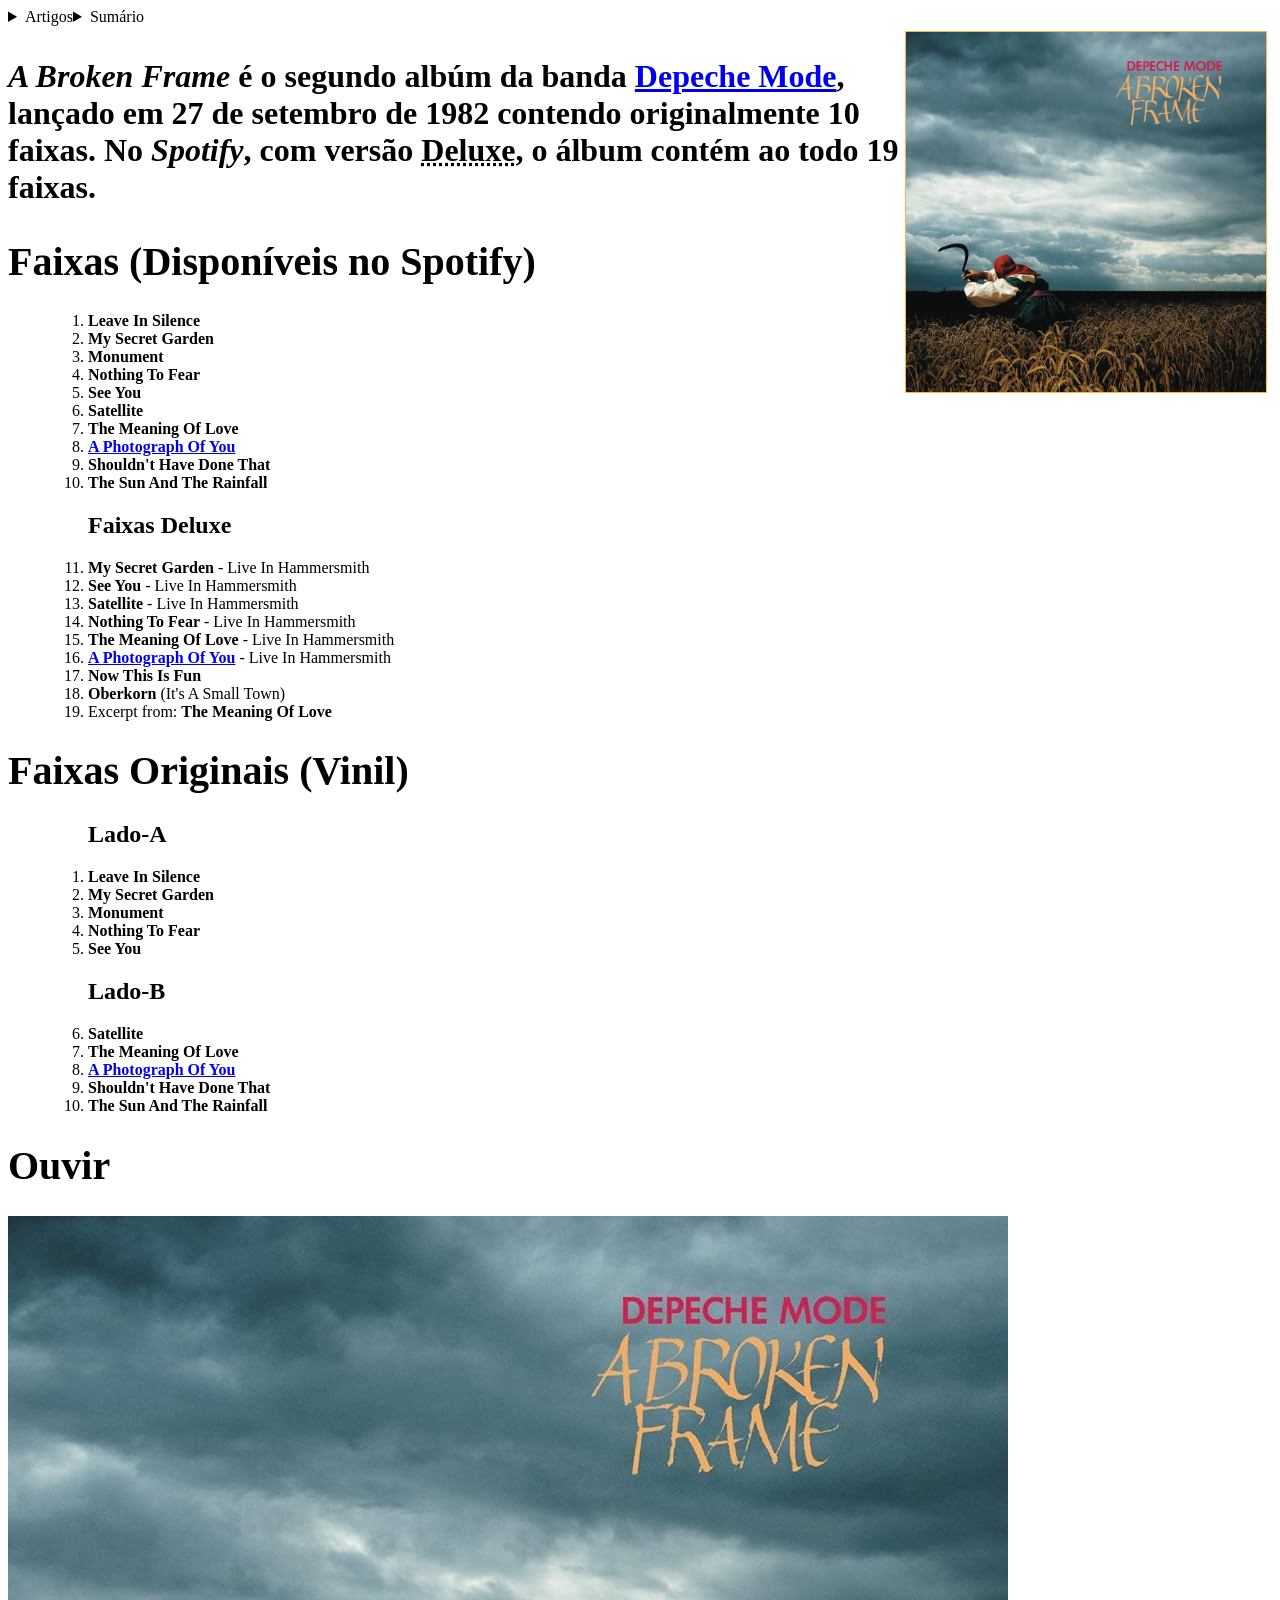
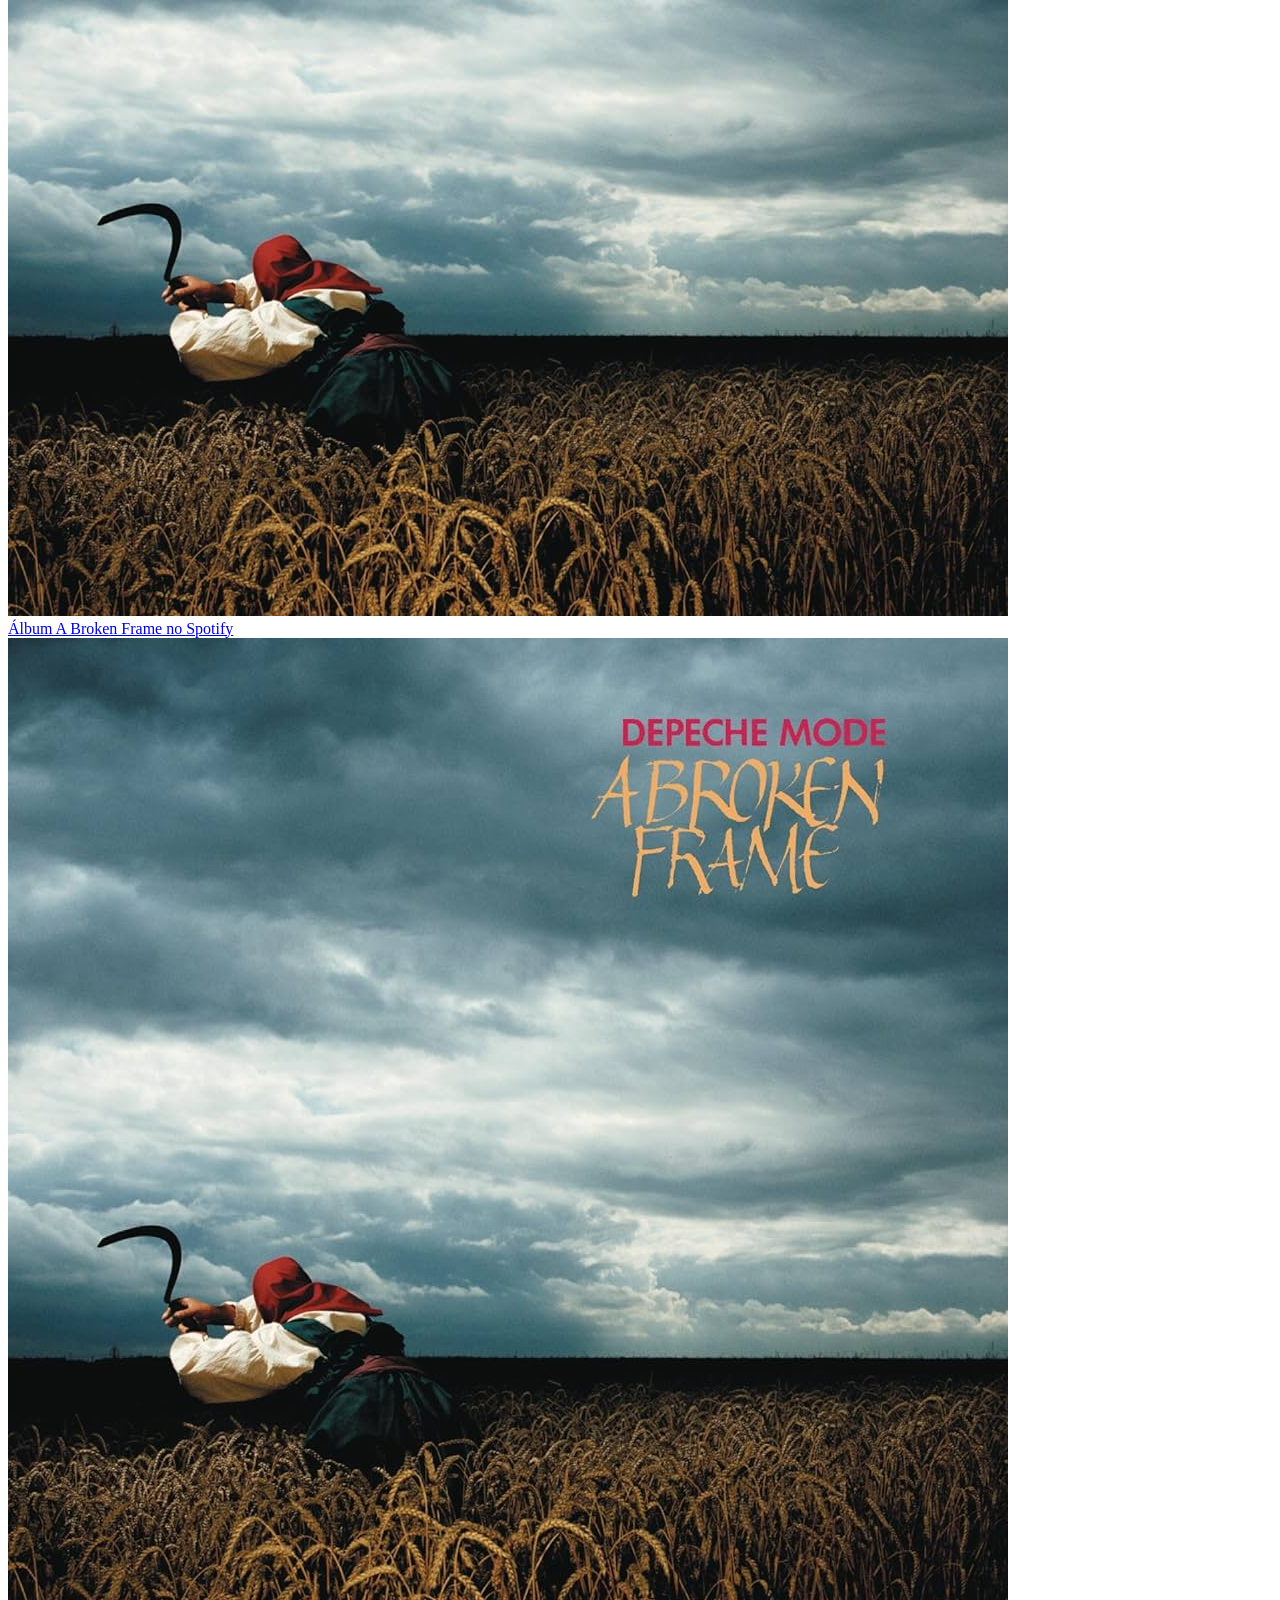
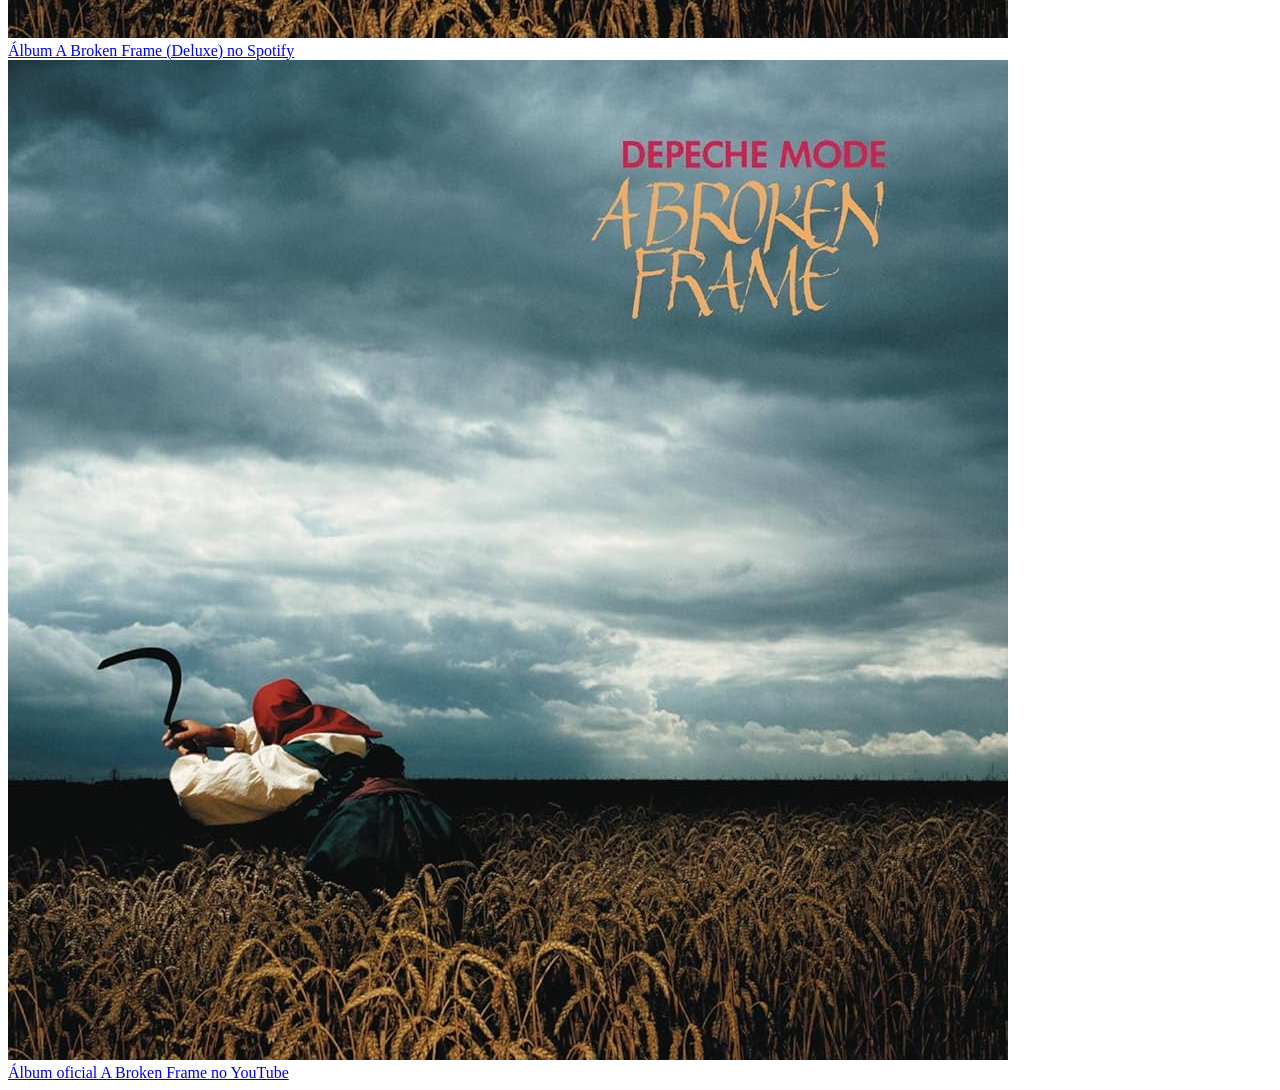
==== Abrokenframe.html @ ae7c0f9c "Add files via upload" ====
<!DOCTYPE html>
<html lang="en">
<head>
    <meta charset="UTF-8">
    <meta http-equiv="X-UA-Compatible" content="IE=edge">
    <meta name="viewport" content="width=device-width, initial-scale=1.0">
    <title>A Broken Frame</title>
    <link rel="icon" type="image/x-icon" href="imagens/DM.ico">
    <link rel="stylesheet" href="Abrokenframe.CSS">
      
</head>
<body>
    <div style="display: flex">
        <details>
            <summary>Artigos</summary>
            <p>
            <a href="index.html">Depeche Mode</a> <br>
            <a href="New Life.html">New Life</a> <br>
            <a href="Shout.html">Shout!</a> <br>
            <a href="Justcantgetenough.html">Just Can't Get Enough</a> <br>
            <a href="Speakspell.html">Speak & Spell</a> <br>
            <a href="Photographic.html">Photographic</a> <br>
            <a href="Abrokenframe.html">A Broken Frame</a> <br>
            <a href="Aphotographofyou.html">A Photograph Of You</a> <br>
            <a href="Loveinitself.html">Love In Itself</a> <br>
            </p>
            <h2>Rascunhos</h2>
            <p>
            <a href="Loveinitself2andlivetracks.html">Love In Itself.2 And Live Tracks</a> <br>
            <a href="Violator.html">Violator</a> <br>
            <a href="Sweetestperfection.html">Sweetest Perfection</a> <br>
            <a href="Bluedress.html">Blue Dress</a> <br>
            <a href="Musicforthemasses.html">Music For The Masses</a> <br>
            <a href="Somebody.html">Somebody</a> <br>
            <a href="Blasphemousrumours.html">Blasphemous Rumours</a> <br>
            <a href="A Question Of Lust.html">A Question Of Lust</a> <br>
            <a href="Neverletmedownagain.html">Never Let Me Down Again</a> <br>
            <a href="Thethingsyousaid.html">The Things You Said</a> <br>
            <a href="Iwantyounow.html">I Want You Now</a> <br>
            <a href="Enjoythesilence.html">Enjoy The Silence</a> <br>
            </p>
        </details>
        <details>
        <summary>Sumário</summary>
          <ol type="1">
            <li><a href="#faixas" title="Ser redirecionado à Faixas">Faixas</a> </li>
    <li><a href="#faixasorig" title="Ser redirecionado à Faixas Originais">Faixas Originais</a> </li>
    <li><a href="#ouvir" title="Ser redirecionado à Ouvir">Ouvir</a> </li>
          </ol>
        </details>
        </div>
    <img src="imagens/Abrokenframe.jpg" alt="Capa do albúm A Broken Frame"style="width:360px;height:360px;float:right;margin: 5px;border: 1px solid rgb(255, 180, 65);">
    <p style="font-size:200%;">
        <b><i>A Broken Frame</i> é o segundo albúm da banda <a href="index.html" title="Ser redirecionado ao artigo principal">Depeche Mode</a>, lançado em 27 de setembro de 1982 contendo originalmente 10 faixas. No <i>Spotify</i>, com  versão <abbr title="De luxo. Versão que contém conteúdo extra, geralmente vendido por um preço maior que o original.">Deluxe</abbr>, o álbum contém ao todo 19 faixas.</b>
    </p>
    <h1 style="font-size: 250%;" id="faixas">Faixas (Disponíveis no Spotify)</h1>
    <ul><ol type="1"> 
        <li><b>Leave In Silence</b></li>
        <li><b>My Secret Garden</b></li>
        <li><b>Monument</b></li>
        <li><b>Nothing To Fear</b></li>
        <li><b>See You</b></li>
        <li><b>Satellite</b></li>
        <li><b>The Meaning Of Love</b></li>
        <li><a href="Aphotographofyou.html" title="Ser redirecionado ao artigo principal"><b>A Photograph Of You</b></a></li>
        <li><b>Shouldn't Have Done That</b></li>
        <li><b>The Sun And The Rainfall</b></li>
    <h2>Faixas Deluxe</h2>
        <li><b>My Secret Garden</b> - Live In Hammersmith</li>
        <li><b>See You</b> - Live In Hammersmith</li>
        <li><b>Satellite</b> - Live In Hammersmith</li>
        <li><b>Nothing To Fear</b> - Live In Hammersmith</li>
        <li><b>The Meaning Of Love</b> - Live In Hammersmith</li>
        <li><a href="Aphotographofyou.html" title="Ser redirecionado ao artigo principal"><b>A Photograph Of You</b></a> - Live In Hammersmith</li>
        <li><b>Now This Is Fun</b></li>
        <li><b>Oberkorn</b> (It's A Small Town)</li>
        <li>Excerpt from: <b>The Meaning Of Love</b></li>
    </ol></ul>
    <h1 style="font-size: 250%;" id="faixasorig">Faixas Originais (Vinil)</h1>
    <ul><ol type="1"> 
        <h2>Lado-A</h2>
        <li><b>Leave In Silence</b></li>
        <li><b>My Secret Garden</b></li>
        <li><b>Monument</b></li>
        <li><b>Nothing To Fear</b></li>
        <li><b>See You</b></li>
        <h2>Lado-B</h2>
        <li><b>Satellite</b></li>
        <li><b>The Meaning Of Love</b></li>
        <li><a href="Aphotographofyou.html" title="Ser redirecionado ao artigo principal"><b>A Photograph Of You</b></a></li>
        <li><b>Shouldn't Have Done That</b></li>
        <li><b>The Sun And The Rainfall</b></li>
    </ol></ul>
    <h1 style="font-size: 250%;" id="ouvir">Ouvir</h1>
    <div class="flex-container">
    <div class="gallery">
        <a href="https://open.spotify.com/album/2aWoUNujDSeRHA2FbRbDK3?si=GXamPr13SIKfBj4nPOyiQA" title="Ser redirecionado ao artigo Spotify">
           <img src="imagens/Abrokenframe.jpg" alt="A Broken Frame Spotify" >
        <div class="desc">Álbum A Broken Frame no Spotify</div>
        </a>
      </div>
    <div class="gallery">
        <a href="https://open.spotify.com/album/570tDDsJUBimO3v70LJWFw?si=pdbqUp6GSnK2qpUDiqL4jg" title="Ser redirecionado ao artigo Spotify">
          <img src="imagens/Abrokenframe.jpg" alt="A Broken Frame Deluxe" >
        <div class="desc">Álbum A Broken Frame (Deluxe) no Spotify</div>
        </a>
    </div>
    <div class="gallery">
        <a href="https://youtube.com/playlist?list=OLAK5uy_k_c6T-3gtrCyWxtN3tkbHnDquMreiTIq0&si=ox4xa35HgKRGttyu" title="Ser redirecionado ao artigo YouTube">
          <img src="imagens/Abrokenframe.jpg" alt="Speak And Spell YouTube" >
        <div class="desc">Álbum oficial A Broken Frame no YouTube</div>
        </a>
    </div>
    </div>

</body>
</html>
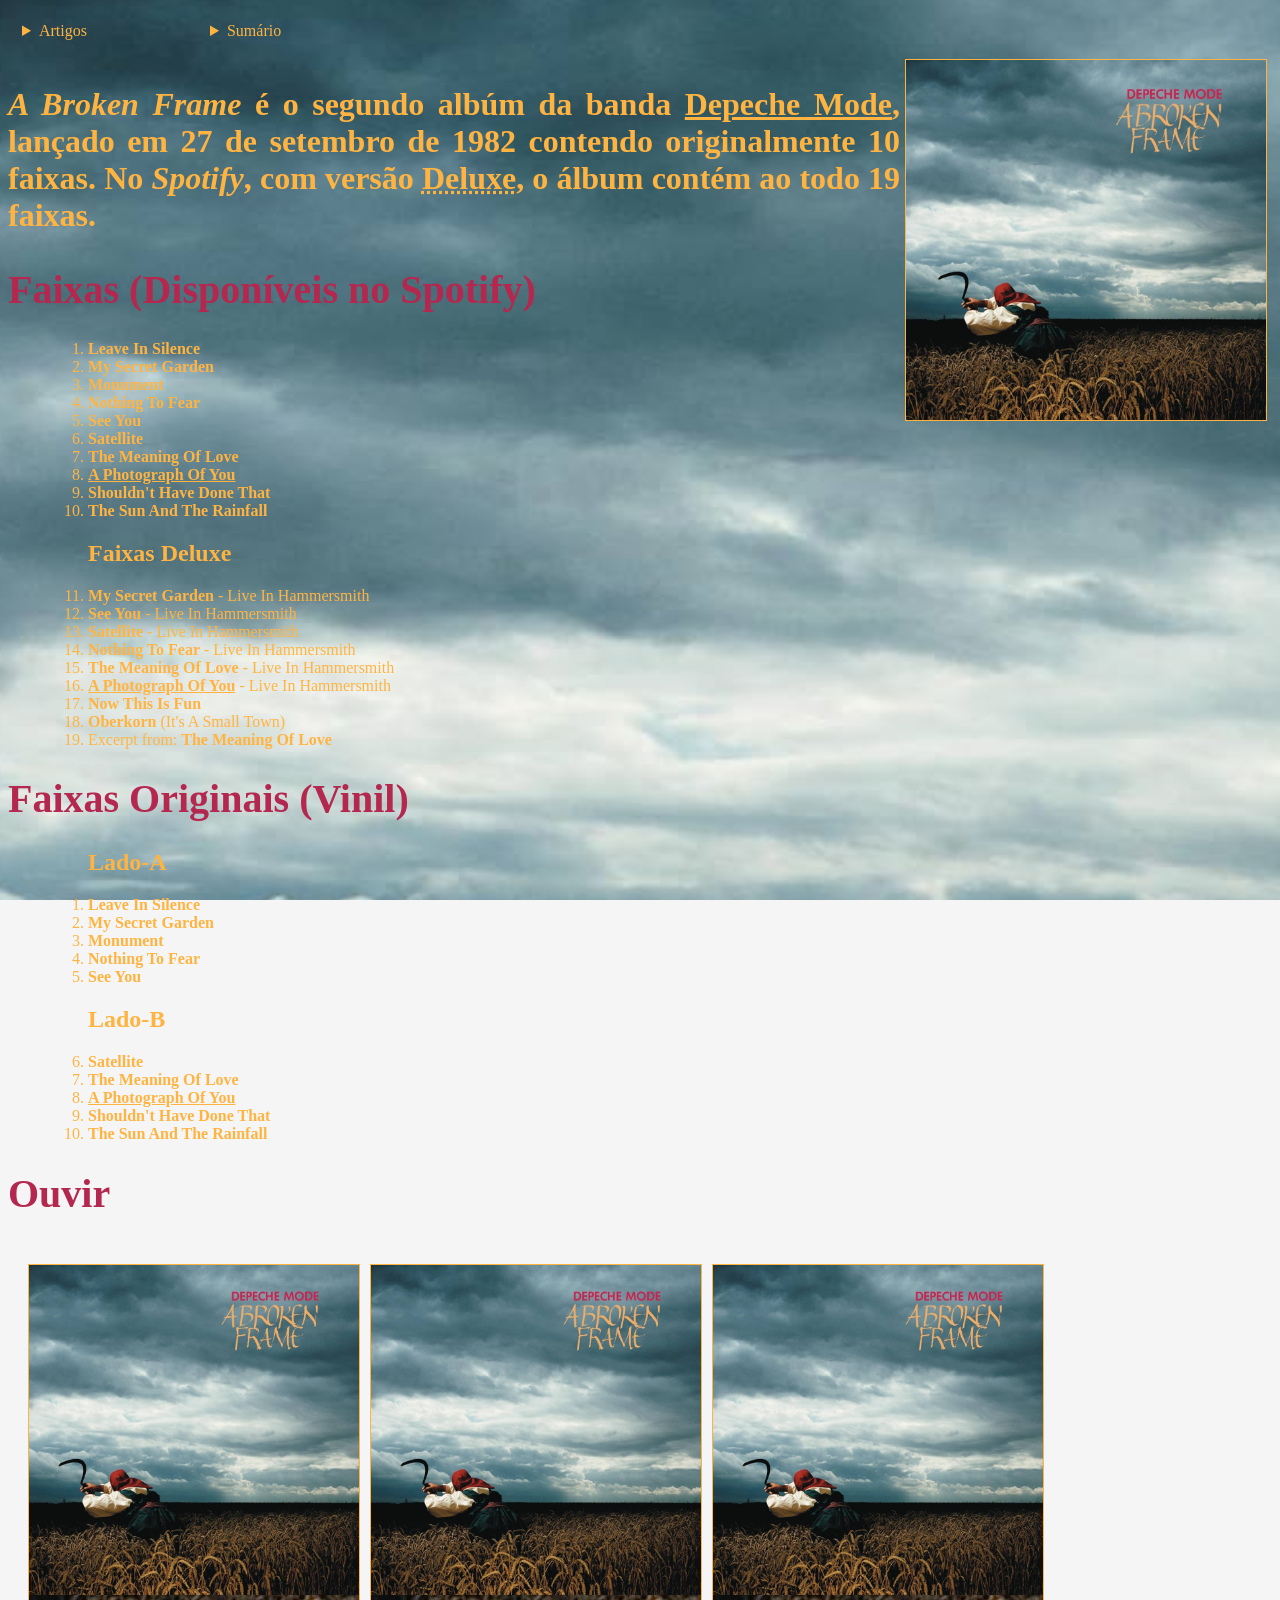
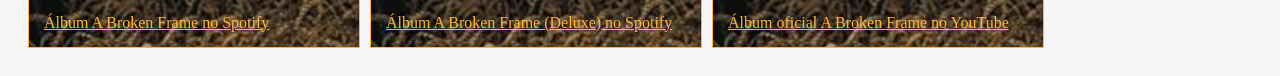
==== commit 0d83f3b9: "Mudanças no CSS" ====
--- a/Abrokenframe.html
+++ b/Abrokenframe.html
@@ -6,7 +6,7 @@
     <meta name="viewport" content="width=device-width, initial-scale=1.0">
     <title>A Broken Frame</title>
     <link rel="icon" type="image/x-icon" href="imagens/DM.ico">
-    <link rel="stylesheet" href="Abrokenframe.CSS">
+    <link rel="stylesheet" href="CSS/Abrokenframe.CSS">
       
 </head>
 <body>
--- a/CSS/Abrokenframe.CSS
+++ b/CSS/Abrokenframe.CSS
@@ -0,0 +1,43 @@
+      p,ol,h2,h3,li {color:rgb(255, 180, 65);text-align: justify;}
+      h1 {color:rgb(180,40,80);text-align: justify;}
+      details > summary {
+        padding: 4px;
+        width: 160px;
+        border: none;
+        color: rgb(255, 180, 65);
+        cursor: pointer;
+        margin: 10px;
+      }
+      div.flex-container {
+      display: flex;
+      flex-wrap: wrap;
+      padding:15px;
+        border: none;
+        color: whitesmoke;
+}
+      div.gallery {
+        margin: 5px;
+        border: 1px solid rgb(255, 180, 65);
+        width: 330px;
+        background: black url("/imagens/Trigo.png") repeat left top;
+    background-size: 330px 330px;
+      }
+      
+      div.gallery img {
+        width: 330px;
+        height: 330px;
+      }
+      
+      div.desc {
+        padding: 15px;
+        text-align: justify;
+        color:rgb(255, 180, 65);
+      }
+        a:link, a:visited {
+          color:rgb(255, 180, 65);
+          cursor: pointer;
+        }
+        body {
+            background: whitesmoke url("/imagens/Abrokenbackground.png") repeat fixed left top;
+            background-size: 100% 100%;
+        }
